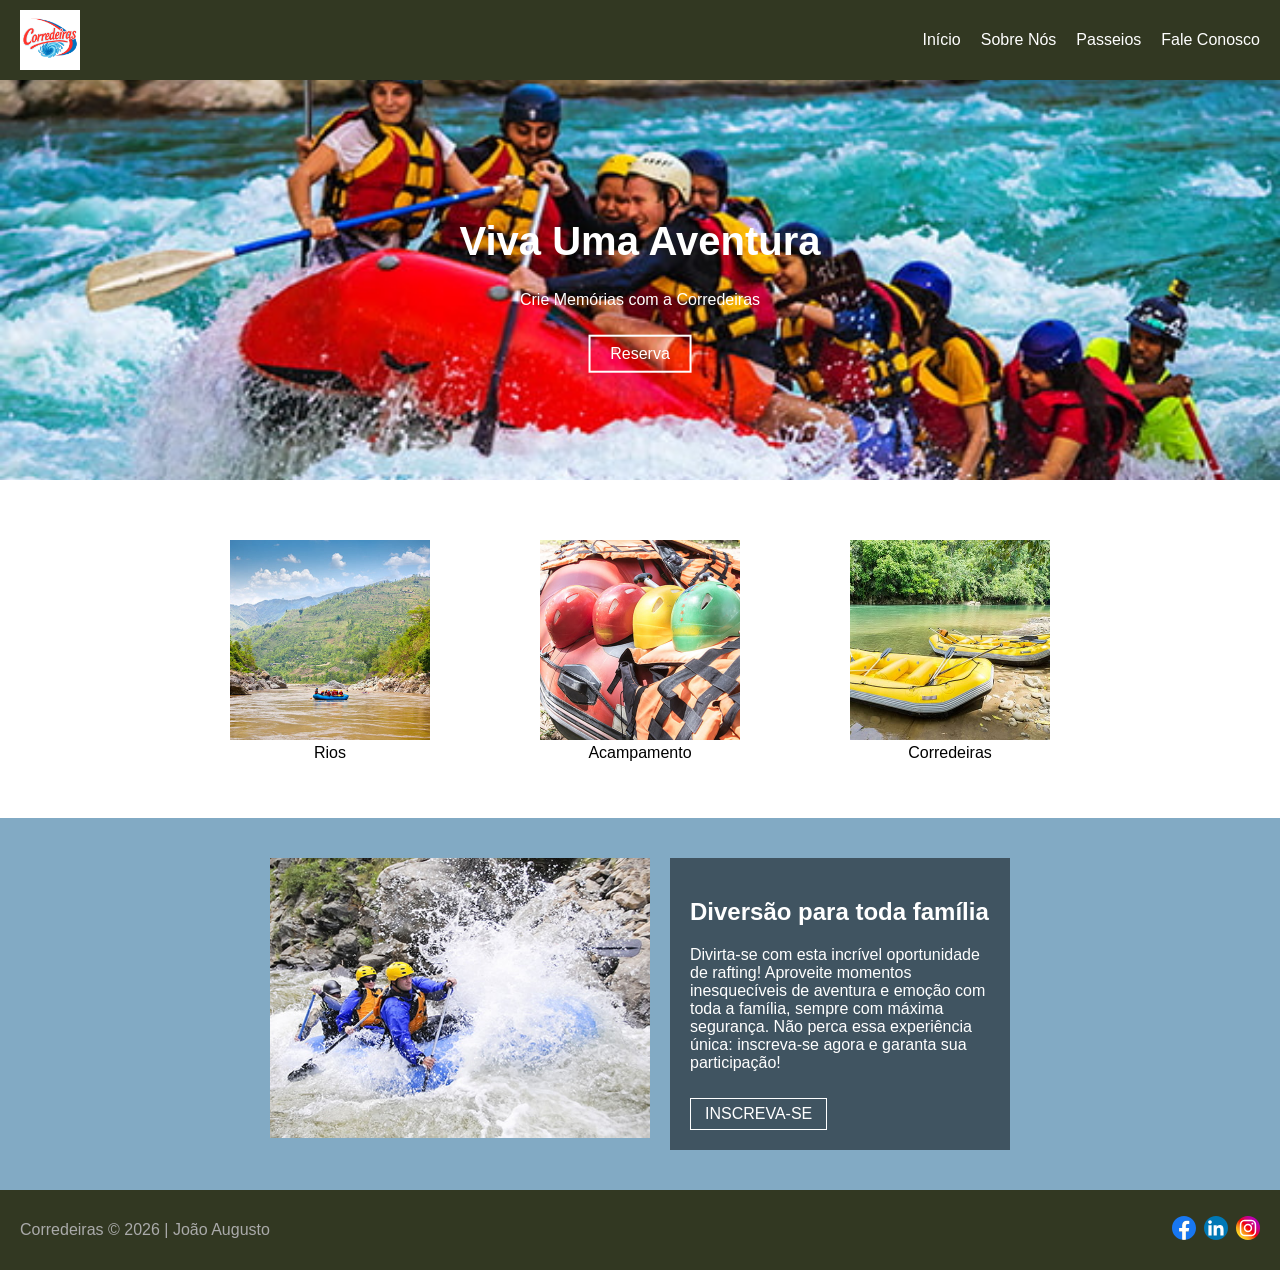
==== wwr/index.html @ dd28765a "nossa senhora essa foidifil" ====
<!DOCTYPE html>
<html lang="pt-br">

<head>
    <meta charset="utf-8">
    <meta name="viewport" content="width=device-width, initial-scale=1">
    <title>Corredeiras</title>
    <meta name="author" content="João Augusto Anselmo Moraes Ferreira">
    <link rel="stylesheet" href="estilos/rafting.css">
</head>

<body>

    <header>
        <img src="imagens/logo.png" alt="Logo Corredeiras">
        <nav>
            <ul>
                <li><a href="index.html">Início</a></li>
                <li><a href="sobre.html">Sobre Nós </a></li>
                <li><a href="passeios.html">Passeios</a></li>
                <li><a href="contato.html">Fale Conosco</a></li>
            </ul>
        </nav>
    </header>

    <main>

        <div class="hero">
            <img src="imagens/viajem.jpg" alt="Rafting em corredeiras">
            <div class="hero-texto">
                <h1>Viva Uma Aventura</h1>
                <p>Crie Memórias com a Corredeiras</p>
                <a href="passeios.html">Reserva</a>
            </div>
        </div>

        <section class="galeria">
            <figure>
                <img src="imagens/rio-jacare.jpg" alt="Rio Jacaré">
                <figcaption> Rios</figcaption>
            </figure>
            <figure>
                <img src="imagens/capacete.jpg" alt="Acampamento">
                <figcaption>Acampamento</figcaption>
            </figure>
            <figure>
                <img src="imagens/boia.jpg" alt="Corredeiras">
                <figcaption>Corredeiras</figcaption>
            </figure>
        </section>

        <section class="destaque">
            <img src="imagens/raafio.jpg" alt="Paisagem de rio">
            <div class="destaque-texto">
                <h2>Diversão para toda família</h2>
                <p>Divirta-se com esta incrível oportunidade de rafting! Aproveite momentos inesquecíveis de aventura e
                    emoção com toda a
                    família, sempre com máxima segurança. Não perca essa experiência única: inscreva-se agora e garanta
                    sua participação!</p>
                <a href="contato.html">INSCREVA-SE</a>
            </div>
        </section>

    </main>

    <footer>
        <p>Corredeiras © 2026 | João Augusto</p>
        <nav class="socialmedia">
            <a href="https://facebook.com"><img src="imagens/facebook.svg" alt="Facebook"></a>
            <a href="https://twitter.com"><img src="imagens/linkedin.svg" alt="Twitter"></a>
            <a href="https://instagram.com"><img src="imagens/instagram.svg" alt="Instagram"></a>
        </nav>
    </footer>

</body>

</html>
---- wwr/estilos/rafting.css ----
/* Global */
body {
    font-family: Arial, sans-serif;
    margin: 0;
}
 
a {
    text-decoration: none;
    color: inherit;
}
 
/*Header */
header {
    background-color: #171e05e1;
    display: flex;
    align-items: center;
    justify-content: space-between;
    padding: 10px 20px;
}
 
header img {
    width: 60px;
}
 
nav ul {
    list-style: none;
    display: flex;
    gap: 20px;
    margin: 0;
    padding: 0;
}
 
nav a {
    color: white;
}
 
/* Footer*/
footer {
    background-color: #171e05e1;
    color: #aaa;
    display: flex;
    justify-content: space-between;
    align-items: center;
    padding: 15px 20px;
}
 
.socialmedia {
    display: flex;
    gap: 8px;
}
 
.socialmedia img {
    width: 24px;
}
 
/* Hero (index.html e sobre.html e passeios.html)*/

.hero {
    position: relative;
}
 
.hero img {
    width: 100%;
    height: 400px;
    object-fit: cover;
}
 
.hero-texto {
    position: absolute;
    top: 50%;
    left: 50%;
    transform: translate(-50%, -50%);
    text-align: center;
    color: white;
}
 
.hero-texto h1 {
    font-size: 2.5rem;
}
 
.hero-texto a {
    display: inline-block;
    margin-top: 10px;
    border: 2px solid white;
    color: white;
    padding: 8px 20px;
}
 
/*  Galeria (index.html, sobre.html, contato.html) */
.galeria {
    display: flex;
    justify-content: center;
    gap: 30px;
    padding: 40px 20px;
}
 
.galeria figure {
    text-align: center;
}
 
.galeria img {
    width: 200px;
    height: 200px;
    object-fit: cover;
}
 
/* Destaque (index.html) */
.destaque {
    background-color: #82aac4;
    display: flex;
    padding: 40px 20px;
    gap: 20px;
    justify-content: center;
}
 
.destaque img {
    width: 380px;
    height: 280px;
    object-fit: cover;
}
 
.destaque-texto {
    background-color: rgba(0, 0, 0, 0.5);
    color: white;
    padding: 20px;
    max-width: 300px;
}
 
.destaque-texto a {
    display: inline-block;
    margin-top: 10px;
    border: 1px solid white;
    color: white;
    padding: 6px 14px;
}
 
/* Sobre nós (sobre.html) */
.historia-section {
    padding: 40px 20px;
    max-width: 900px;
    margin: 0 auto;
}
 
.historia-container {
    display: flex;
    flex-wrap: wrap;
    gap: 20px;
    align-items: flex-start;
}
 
.historia-container p {
    flex: 1;
    min-width: 200px;
    line-height: 1.6;
}
 
.img-historia {
    width: 280px;
    height: 200px;
    object-fit: cover;
}
 
/* Aventura (sobre.html, contato.html) */
.aventura-section {
    background-color: #f0f0f0;
    border: 1px solid #ccc;
    padding: 30px 20px;
    text-align: center;
}
 
.aventura-section h2 {
    margin-bottom: 20px;
    font-size: 1.3rem;
}
 
/*  CTA (passeios.html) */
.cta {
    background-color: #c4a882;
    text-align: center;
    padding: 30px 20px;
}
 
.cta h2 {
    margin-bottom: 10px;
}
 
.cta a {
    display: inline-block;
    background-color: #333;
    color: white;
    padding: 10px 24px;
    margin-top: 10px;
}
 
/* Passeios (passeios.html) */
.passeios {
    padding: 40px 20px;
    max-width: 900px;
    margin: 0 auto;
}
 
.passeios h2 {
    text-align: center;
    margin-bottom: 30px;
}
 
.passeio {
    display: flex;
    gap: 20px;
    margin-bottom: 40px;
    align-items: flex-start;
}
 
.passeio.inverso {
    flex-direction: row-reverse;
}
 
.passeio img {
    width: 280px;
    height: 200px;
    object-fit: cover;
    flex-shrink: 0;
}
 
.passeio-info h3 {
    margin-bottom: 8px;
}
 
.passeio-info p {
    line-height: 1.6;
    font-size: 0.95rem;
}
 
/* Tabela de passeios (passeios.html)*/

.tabela-section {
    padding: 20px 20px 50px;
    max-width: 900px;
    margin: 0 auto;
}
 
.tabela-section h2 {
    margin-bottom: 16px;
}
 
table {
    width: 100%;
    border-collapse: collapse;
    font-size: 0.9rem;
}
 
th {
    background-color: #60693c;
    color: white;
    padding: 10px;
    text-align: left;
}
 
td {
    padding: 10px;
    border-bottom: 1px solid #60693c;
}
 
tr:nth-child(even) {
    background-color: white;
}
 
/* Contato (contato.html) */
.info-empresa {
    text-align: center;
    padding: 30px 20px 10px;
}
 
.info-empresa h1 {
    font-size: 1.8rem;
    margin-bottom: 10px;
}
 
.info-empresa p {
    font-weight: bold;
    line-height: 1.8;
}
 
.contato-principal {
    display: flex;
    gap: 30px;
    padding: 20px 40px 40px;
    align-items: flex-start;
}
 
.contato-principal iframe {
    flex: 1;
    border: 0;
    min-width: 0;
}

form {
    flex: 1;
    display: flex;
    flex-direction: column;
    gap: 8px;
}
 
form label {
    font-weight: bold;
    font-size: 0.9rem;
}
 
form input[type="text"],
form input[type="email"],
form textarea {
    width: 100%;
    padding: 8px;
    border: 1px solid #ccc;
    font-size: 0.9rem;
}
 
form textarea {
    resize: vertical;
}
 
fieldset {
    border: none;
    padding: 0;
    display: flex;
    flex-direction: column;
    gap: 4px;
}
 
legend {
    font-weight: bold;
    font-size: 0.9rem;
    margin-bottom: 4px;
}
 
.linha-radio {
    display: flex;
    align-items: center;
    gap: 6px;
    font-size: 0.9rem;
}
 
.linha-checkbox {
    display: flex;
    align-items: center;
    gap: 6px;
    font-size: 0.9rem;
    margin-top: 4px;
}
 
form button {
    padding: 10px;
    background-color: #ccc;
    border: 1px solid #999;
    cursor: pointer;
    font-size: 0.95rem;
}
 
form button:hover {
    background-color: #bbb;
}
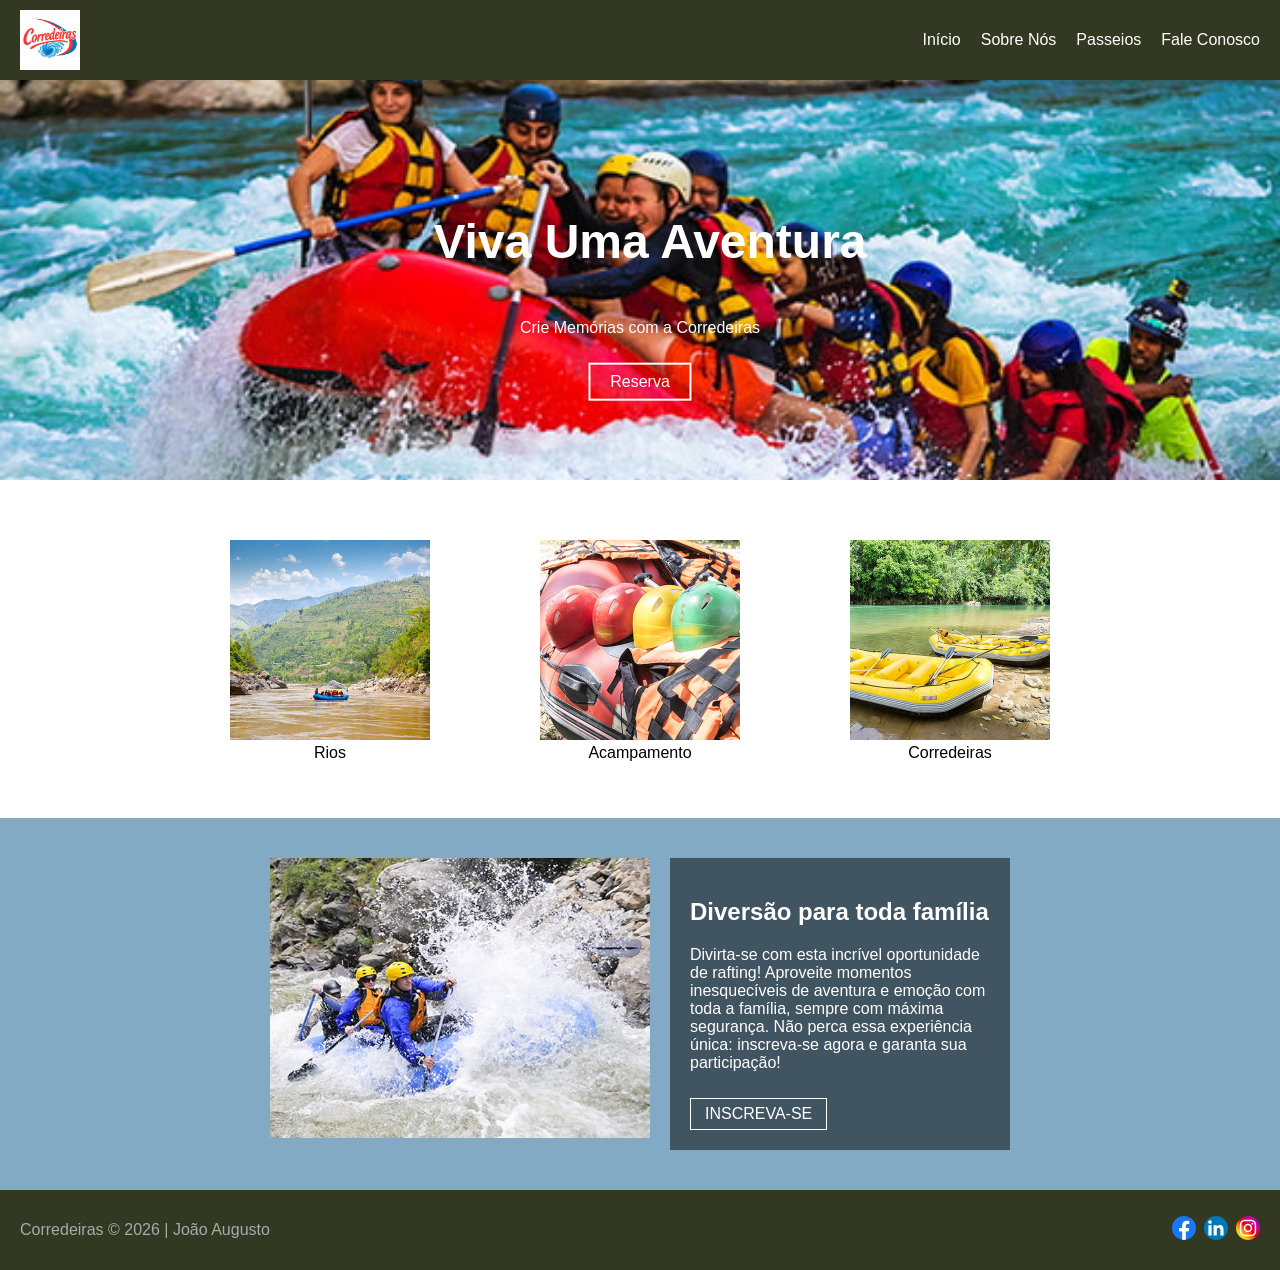
==== commit acf696e7: "NUNCA TERMINA" ====
--- a/wwr/index.html
+++ b/wwr/index.html
@@ -28,7 +28,7 @@
         <div class="hero">
             <img src="imagens/viajem.jpg" alt="Rafting em corredeiras">
             <div class="hero-texto">
-                <h1>Viva Uma Aventura</h1>
+                <h2>Viva Uma Aventura</h2>
                 <p>Crie Memórias com a Corredeiras</p>
                 <a href="passeios.html">Reserva</a>
             </div>
@@ -67,7 +67,7 @@
         <p>Corredeiras © 2026 | João Augusto</p>
         <nav class="socialmedia">
             <a href="https://facebook.com"><img src="imagens/facebook.svg" alt="Facebook"></a>
-            <a href="https://twitter.com"><img src="imagens/linkedin.svg" alt="Twitter"></a>
+            <a href="https://linkedin.com"><img src="imagens/linkedin.svg" alt="linkedin"></a>
             <a href="https://instagram.com"><img src="imagens/instagram.svg" alt="Instagram"></a>
         </nav>
     </footer>
--- a/wwr/estilos/rafting.css
+++ b/wwr/estilos/rafting.css
@@ -3,7 +3,6 @@
     font-family: Arial, sans-serif;
     margin: 0;
 }
- 
 a {
     text-decoration: none;
     color: inherit;
@@ -74,8 +73,23 @@
     color: white;
 }
  
-.hero-texto h1 {
-    font-size: 2.5rem;
+.hero h1 {
+    position: absolute;
+    top: 30px;
+    width: 100%;
+    text-align: center;
+    color: white;
+    font-size: 3rem;
+    padding: 10px ;
+}
+.hero h2 {
+    position: auto;
+    top: 30px;
+    width: 100%;
+    text-align: center;
+    color: white;
+    font-size: 3rem;
+    padding: 10px ;
 }
  
 .hero-texto a {
@@ -84,6 +98,23 @@
     border: 2px solid white;
     color: white;
     padding: 8px 20px;
+}
+.hero article {
+    position: absolute;
+    bottom: 30px;
+    left: 50%;
+    transform: translateX(-50%);
+    width: 80%;
+    background-color: rgba(255,255,255,0.8);
+    padding: 20px;
+    display: flex;
+    align-items: center;
+    gap: 20px;
+}
+
+.hero article img {
+    width: 150px;
+    height: auto;
 }
  
 /*  Galeria (index.html, sobre.html, contato.html) */
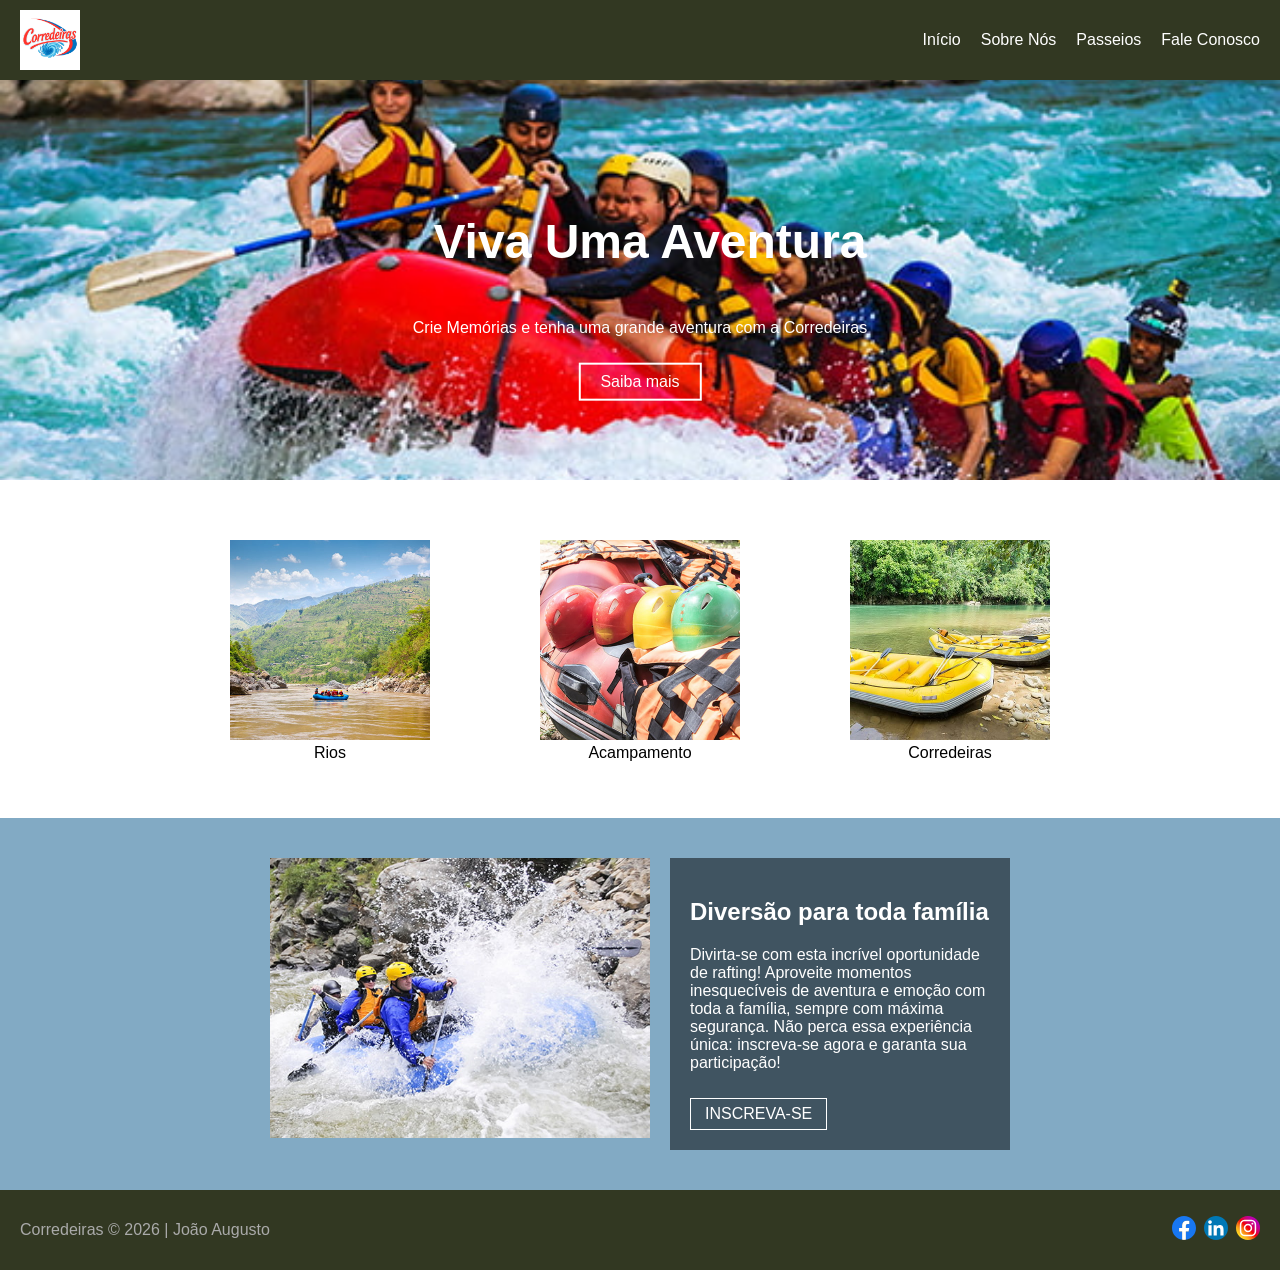
==== commit 49c03130: "se ta doido" ====
--- a/wwr/index.html
+++ b/wwr/index.html
@@ -29,8 +29,8 @@
             <img src="imagens/viajem.jpg" alt="Rafting em corredeiras">
             <div class="hero-texto">
                 <h2>Viva Uma Aventura</h2>
-                <p>Crie Memórias com a Corredeiras</p>
-                <a href="passeios.html">Reserva</a>
+                <p>Crie Memórias e tenha uma grande aventura com a Corredeiras</p>
+                <a href="passeios.html">Saiba mais</a>
             </div>
         </div>
 
--- a/wwr/estilos/rafting.css
+++ b/wwr/estilos/rafting.css
@@ -83,7 +83,7 @@
     padding: 10px ;
 }
 .hero h2 {
-    position: auto;
+    position: center;
     top: 30px;
     width: 100%;
     text-align: center;
@@ -166,6 +166,7 @@
 }
  
 /* Sobre nós (sobre.html) */
+
 .historia-section {
     padding: 40px 20px;
     max-width: 900px;
@@ -192,6 +193,7 @@
 }
  
 /* Aventura (sobre.html, contato.html) */
+
 .aventura-section {
     background-color: #f0f0f0;
     border: 1px solid #ccc;
@@ -205,6 +207,7 @@
 }
  
 /*  CTA (passeios.html) */
+
 .cta {
     background-color: #c4a882;
     text-align: center;
@@ -224,6 +227,7 @@
 }
  
 /* Passeios (passeios.html) */
+
 .passeios {
     padding: 40px 20px;
     max-width: 900px;
@@ -297,6 +301,7 @@
 }
  
 /* Contato (contato.html) */
+
 .info-empresa {
     text-align: center;
     padding: 30px 20px 10px;
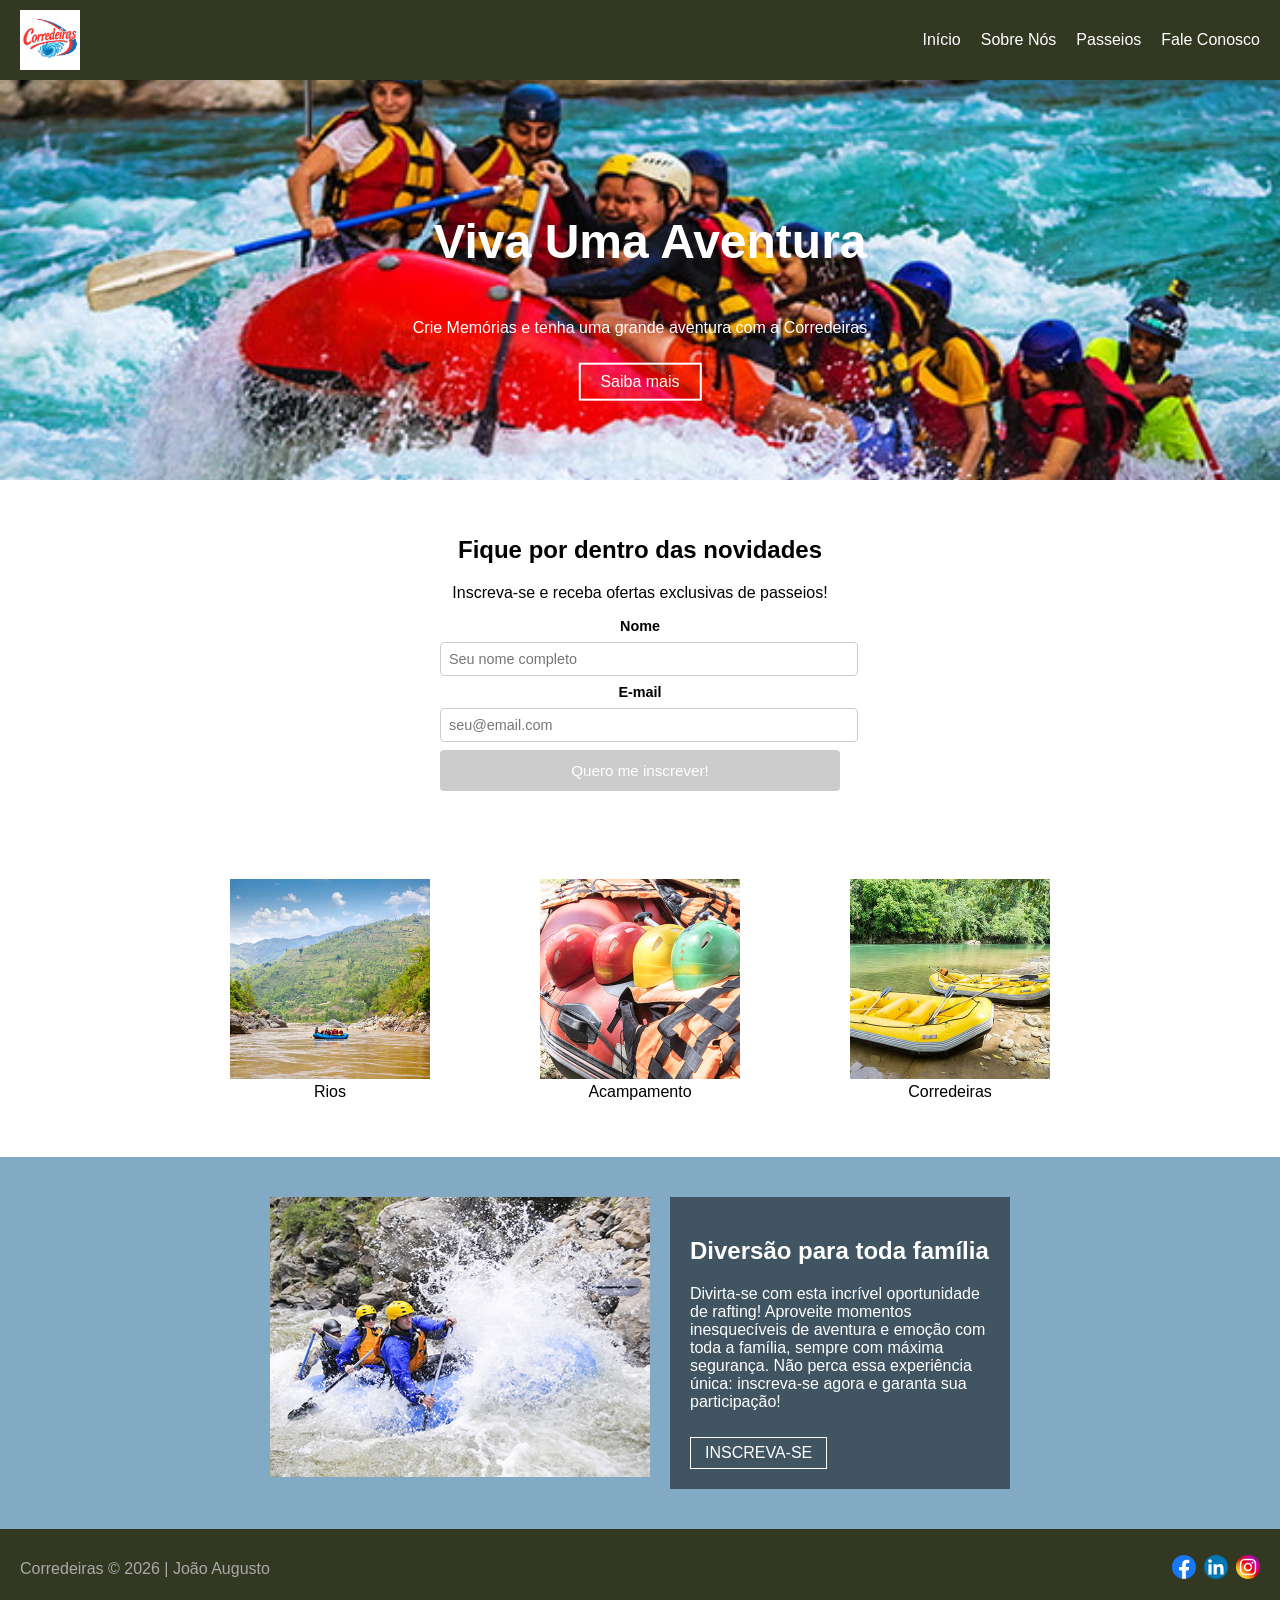
==== commit eb9a913a: "atualizando" ====
--- a/wwr/index.html
+++ b/wwr/index.html
@@ -33,6 +33,20 @@
                 <a href="passeios.html">Saiba mais</a>
             </div>
         </div>
+        <section class="newsletter">
+            <h2>Fique por dentro das novidades</h2>
+            <p>Inscreva-se e receba ofertas exclusivas de passeios!</p>
+
+            <form action="#" method="get">
+                <label for="nome">Nome</label>
+                <input type="text" id="nome" name="nome" placeholder="Seu nome completo">
+
+                <label for="email">E-mail</label>
+                <input type="email" id="email" name="email" placeholder="seu@email.com">
+
+                <button type="submit">Quero me inscrever!</button>
+            </form>
+        </section>
 
         <section class="galeria">
             <figure>
--- a/wwr/estilos/rafting.css
+++ b/wwr/estilos/rafting.css
@@ -135,7 +135,7 @@
     object-fit: cover;
 }
  
-/* Destaque (index.html) */
+/* Destaque e newsletter (index.html) */
 .destaque {
     background-color: #82aac4;
     display: flex;
@@ -163,6 +163,34 @@
     border: 1px solid white;
     color: white;
     padding: 6px 14px;
+}
+.newsletter {
+  background-color: #sua-cor;
+  padding: 2rem;
+  text-align: center;
+}
+
+.newsletter form {
+  display: flex;
+  flex-direction: column;
+  max-width: 400px;
+  margin: 0 auto;
+  gap: 0.5rem;
+}
+
+.newsletter input {
+  padding: 0.5rem;
+  border: 1px solid #ccc;
+  border-radius: 4px;
+}
+
+.newsletter button {
+  padding: 0.75rem;
+  background-color: #sua-cor-destaque;
+  color: white;
+  border: none;
+  border-radius: 4px;
+  cursor: pointer;
 }
  
 /* Sobre nós (sobre.html) */
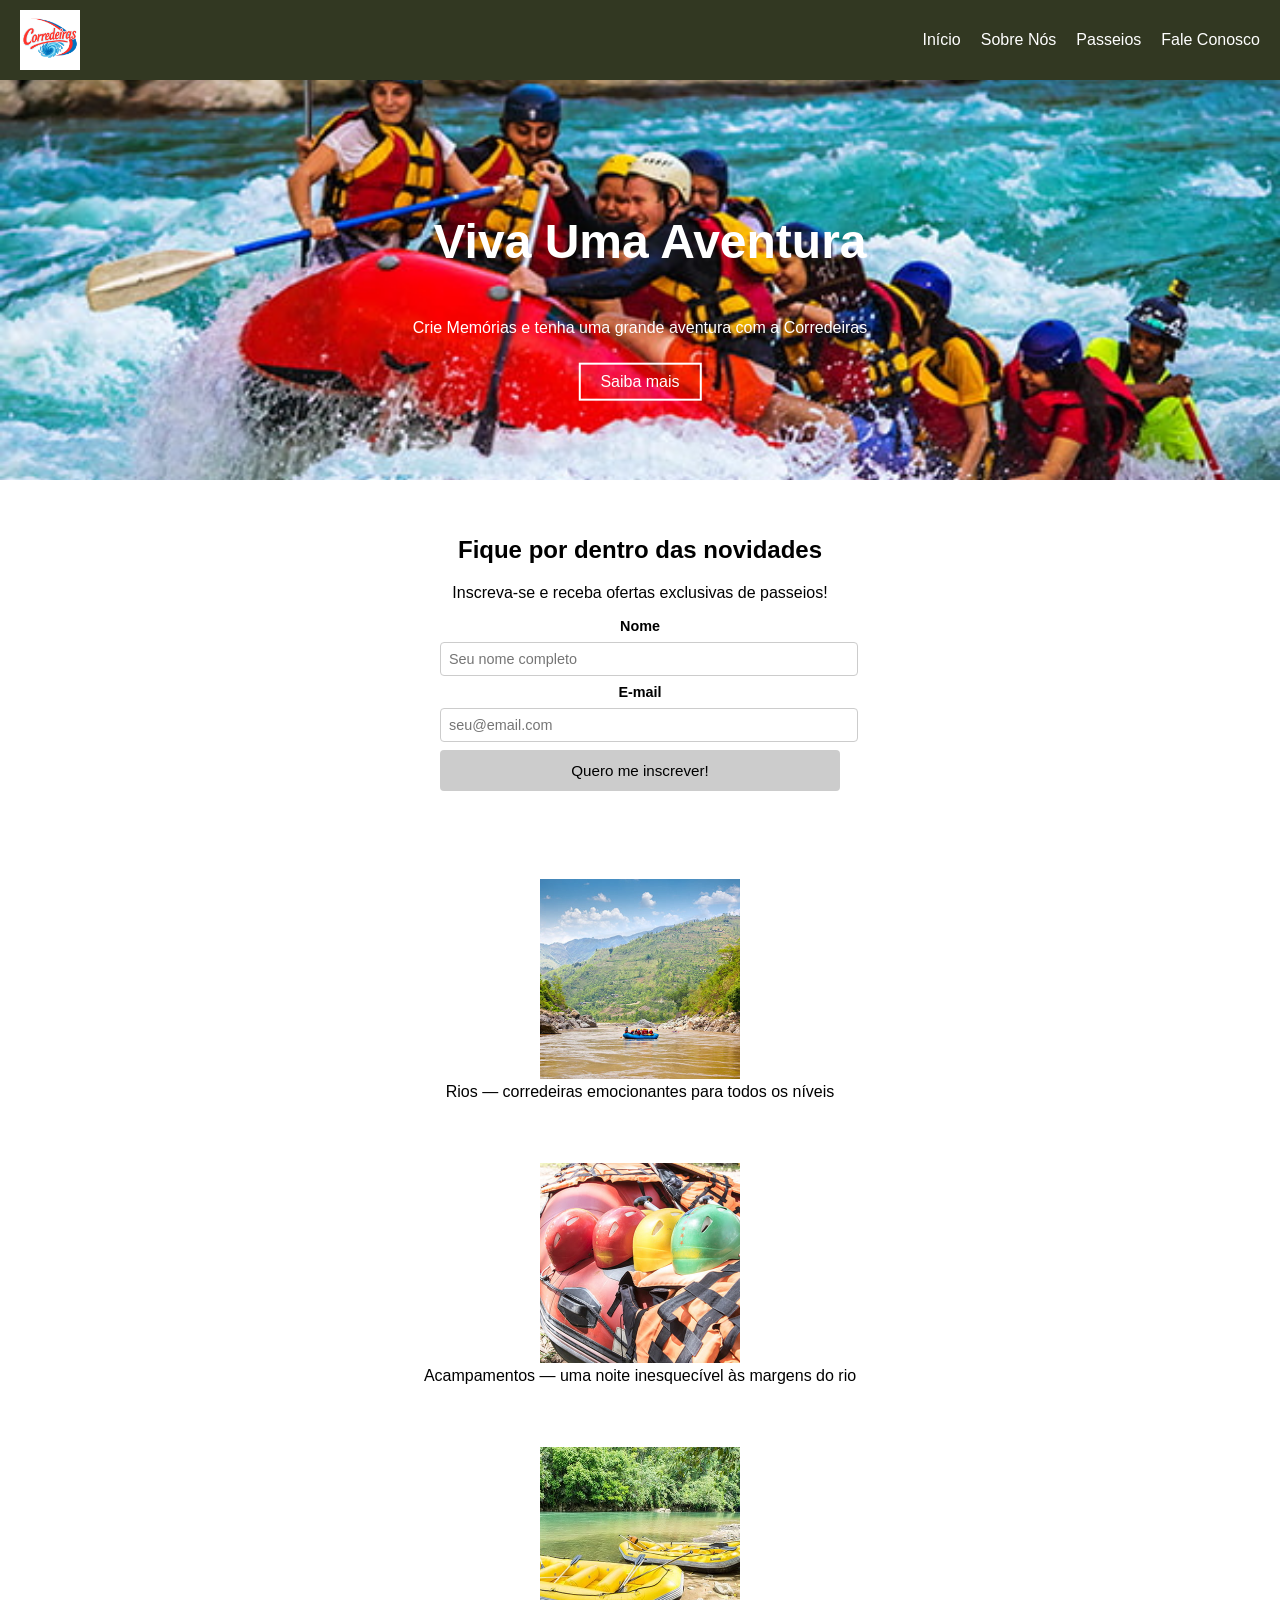
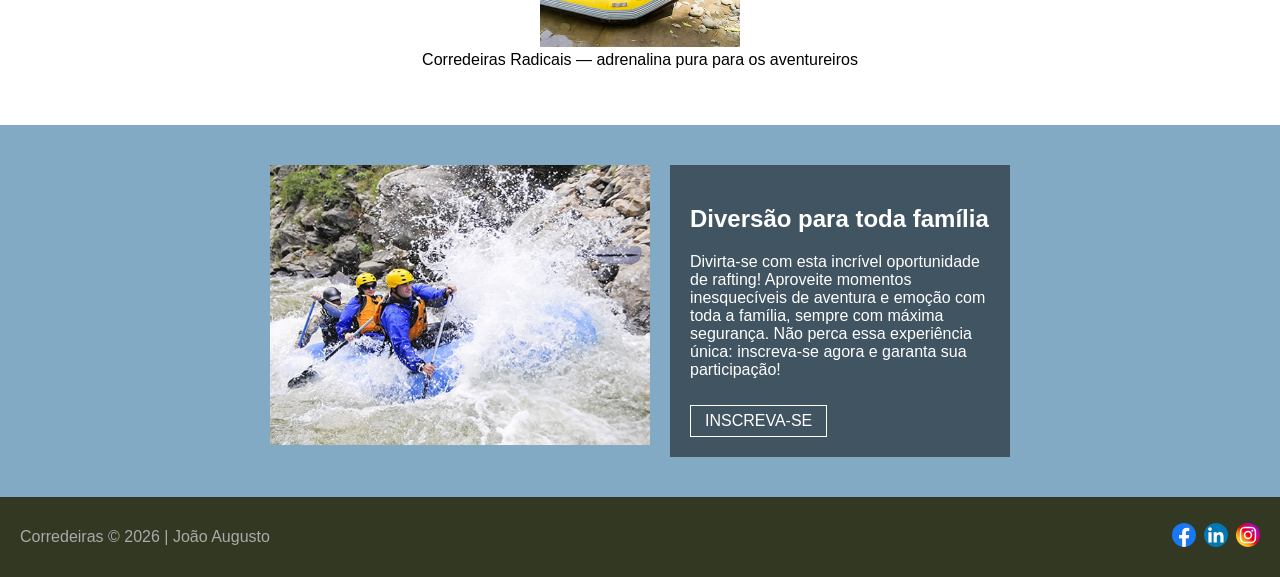
==== commit 6af6b8cb: "pa ni no sistema" ====
--- a/wwr/index.html
+++ b/wwr/index.html
@@ -51,15 +51,15 @@
         <section class="galeria">
             <figure>
                 <img src="imagens/rio-jacare.jpg" alt="Rio Jacaré">
-                <figcaption> Rios</figcaption>
+                <figcaption>Rios — corredeiras emocionantes para todos os níveis</figcaption>
             </figure>
             <figure>
                 <img src="imagens/capacete.jpg" alt="Acampamento">
-                <figcaption>Acampamento</figcaption>
+                <figcaption>Acampamentos — uma noite inesquecível às margens do rio</figcaption>
             </figure>
             <figure>
                 <img src="imagens/boia.jpg" alt="Corredeiras">
-                <figcaption>Corredeiras</figcaption>
+                <figcaption>Corredeiras Radicais — adrenalina pura para os aventureiros</figcaption>
             </figure>
         </section>
 
--- a/wwr/estilos/rafting.css
+++ b/wwr/estilos/rafting.css
@@ -3,6 +3,7 @@
     font-family: Arial, sans-serif;
     margin: 0;
 }
+
 a {
     text-decoration: none;
     color: inherit;
@@ -46,6 +47,7 @@
 .socialmedia {
     display: flex;
     gap: 8px;
+
 }
  
 .socialmedia img {
@@ -119,7 +121,7 @@
  
 /*  Galeria (index.html, sobre.html, contato.html) */
 .galeria {
-    display: flex;
+    display: grid;
     justify-content: center;
     gap: 30px;
     padding: 40px 20px;
@@ -165,7 +167,7 @@
     padding: 6px 14px;
 }
 .newsletter {
-  background-color: #sua-cor;
+  background-color:white color;
   padding: 2rem;
   text-align: center;
 }
@@ -186,8 +188,7 @@
 
 .newsletter button {
   padding: 0.75rem;
-  background-color: #sua-cor-destaque;
-  color: white;
+  background-color:white color;
   border: none;
   border-radius: 4px;
   cursor: pointer;
